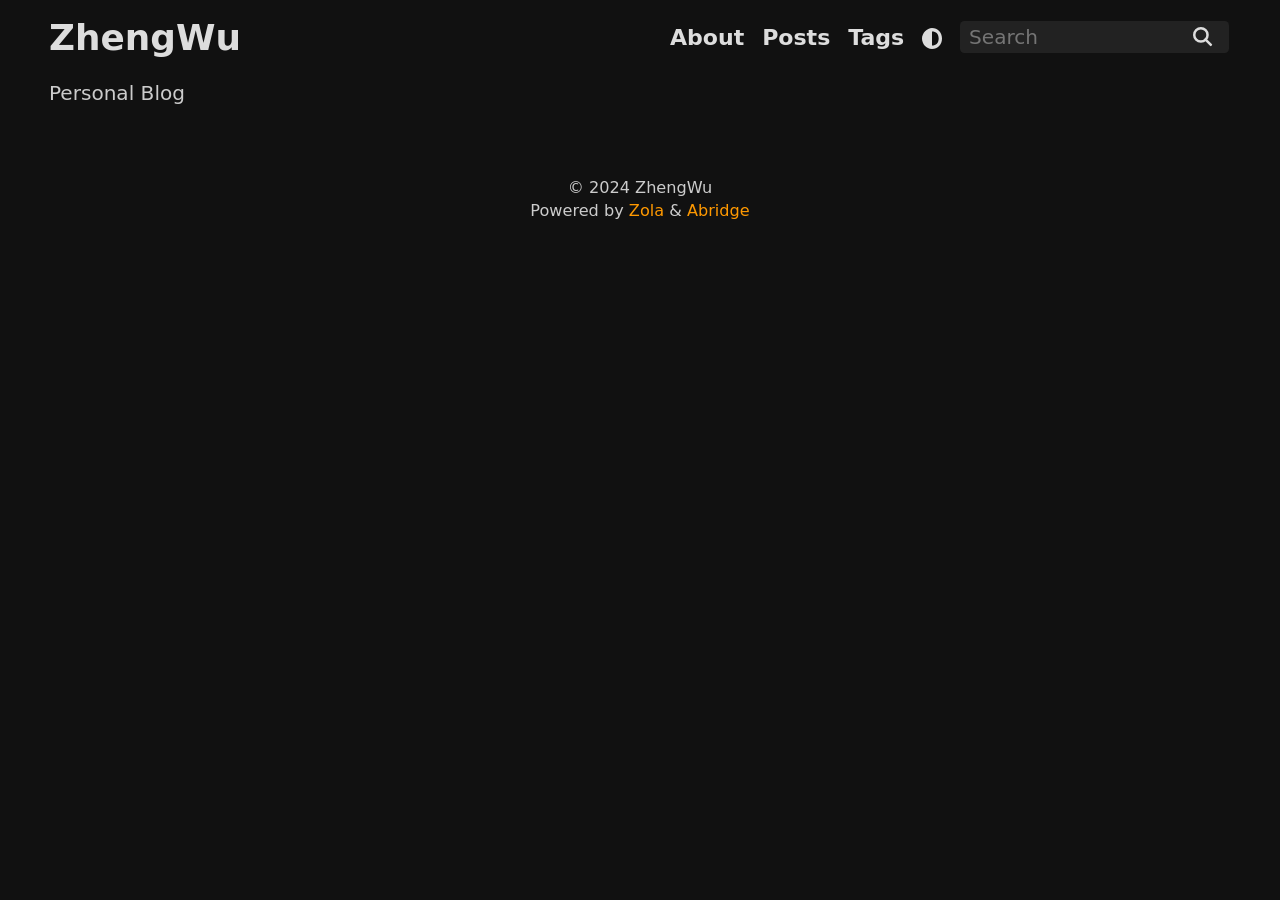
==== about/index.html @ 9439429e "Deploy rockyzhengwu/rockyzhengwu.github.io to rockyzhengwu/rockyzhengwu.github.io:gh-pages" ====
<!DOCTYPE html>
<html lang="en">
<head>
  <script src="https://rockyzhengwu.github.io/js/theme.min.js" integrity="sha384-pb++s6uBRKaQv+iAXpgA/H3IlpLZdO14tTwuCI7uXmz4aaZdByoCcM+6BhynMq/1"></script>
  <link rel="stylesheet" href="https://rockyzhengwu.github.io/abridge.css?h=05bba1e42abce3a1e3d2" />
  <meta charset="utf-8" />
  <meta http-equiv="x-ua-compatible" content="ie=edge" />
  <meta name="viewport" content="width=device-width, initial-scale=1" />
  <meta name="base" content="https://rockyzhengwu.github.io" />
  <meta name="HandheldFriendly" content="True" />
  <meta name="mobile-web-app-capable" content="yes" />
  <meta name="apple-mobile-web-app-capable" content="yes" />
  <meta name="apple-mobile-web-app-status-bar-style" content="default" />
  <link rel="preload" as="style" class="preStyle" href="https://rockyzhengwu.github.io/katex.min.css" integrity="sha384-ZPe7yZ91iWxYumsBEOn7ieg8q/o+qh/hQpSaPow8T6BwALcXSCS6C6fSRPIAnTQs" />
  <meta name="robots" content="index, follow" />
  <meta name="googlebot" content="index, follow, max-snippet:-1, max-image-preview:large, max-video-preview:-1" />
  <meta name="bingbot" content="index, follow, max-snippet:-1, max-image-preview:large, max-video-preview:-1" />
  <title>About | ZhengWu</title>
  <meta name="copyright" content="ZhengWu" />
  <meta name="description" content="" />
  <link rel="canonical" href="https://rockyzhengwu.github.io/about/" />
  <meta property="og:url" content="https://rockyzhengwu.github.io/about/" />
  <meta name="twitter:url" content="https://rockyzhengwu.github.io/about/" />
  <meta property="og:description" content="" />
  <meta name="twitter:description" content="" />
  <meta property="og:title" content="About | ZhengWu" />
  <meta name="twitter:title" content="About | ZhengWu" />
  <meta name="twitter:card" content="summary" />
  <meta property="og:site_name" content="ZhengWu" />
  <meta property="og:locale" content="en_US" />
  <meta property="og:type" content="website" />
  <meta property="og:updated_time" content="2023-05-15T07:07:00-07:00" />
  <script defer src="https://rockyzhengwu.github.io/js/prestyle.js?h=146f911a5e713e197057" integrity="sha384-6wbmVXuN+uOE0IR/CuCv4Xb2OtZHsboBoVmCp7ZrwOY6Z0NBOighQOCn+aWykf3n"></script>
  <script defer src="https://rockyzhengwu.github.io/js/theme_button.js?h=12a31e87fcbe7a55e953" integrity="sha384-UBxLGgFVZtEgNzOU3WqKoFT1oILftGjShFO4WIs1dO/jK7SNyz7BMYCYt5PffTxe"></script>
  <script defer src="https://rockyzhengwu.github.io/js/email.js?h=ee3dd742e11c5014fdef" integrity="sha384-y0LUfjslyVLYZvCOyhELpvKivlXAq27Vnbed54glXoe/pZSYS/Pfqghp/sQt1xcV"></script>
  <script defer src="https://rockyzhengwu.github.io/js/codecopy.js?h=0a54f99e682443925d3a" integrity="sha384-qssVvPpQgISh4PFkSBGTgXEMzuFO8Hat5m1MsdkpannoByWSTpLfBe4iEVl3+RiP"></script>
  <script defer src="https://rockyzhengwu.github.io/js/elasticlunr.min.js?h=4f648b9e42abdef9c436" integrity="sha384-Q8viz7rndi8MSNDtItDgVWNSrCumjepopRMlz2nElkWPRXDQAcfiZGJbrCJVXdtw"></script>
  <script defer src="https://rockyzhengwu.github.io/search_index.en.js?h=7831b64f1ba923102584" integrity="sha384-IaGcGfNF1k8l9FJrLBqcoDOFBrVvBiHGLuVLCwCpn67foR4xmFFioauPDLjxO2kg"></script>
  <script defer src="https://rockyzhengwu.github.io/js/searchjava.js?h=0c21fd0f19dbcf307af5" integrity="sha384-aScgZbiqY56Pw6uIUDpeV8tyTYskJDbi097is1f7oHsc+251G6aX3HJDfJrGx3+Q"></script>
  <script defer src="https://rockyzhengwu.github.io/js/katexbundle.min.js?h=6299b774ae77579e4404" integrity="sha384-w2LtVhWr6g/pnU4E8ZCpuUruGnK6Kw2ykIJojhKGscTSRckItl1/sZigXdTjRkkI"></script>
  <noscript><link rel="stylesheet" href="https://rockyzhengwu.github.io/nojs.css" /></noscript>



<script async src="https://www.googletagmanager.com/gtag/js?id=G-CHCLQJ465V"></script>
<script>
  window.dataLayer = window.dataLayer || [];
  function gtag() {dataLayer.push(arguments);}
  gtag('js', new Date());

  gtag('config', 'G-CHCLQJ465V');
</script>
</head>
<body>
  <header>
    <nav>
      <div><h1><a href="https://rockyzhengwu.github.io" title="ZhengWu">ZhengWu</a></h1></div>
      <div>

        <div>
          <ul><li><a class="s110" href="https://rockyzhengwu.github.io/about/"> About </a></li><li><a class="s110" href="https://rockyzhengwu.github.io/archive/"> Posts </a></li><li><a class="s110" href="https://rockyzhengwu.github.io/tags/"> Tags </a></li><li><i type="reset" id="mode" class="js svgs adjust"></i></ul>
        </div>

        <div>
          <div>
            <form autocomplete=off class="js" name="goSearch" id="searchbox">
              <div class="searchd">
                <input id="searchinput" type="text" placeholder="Search" title="Search" />
                <button type="submit" title="Search" class="svgs search"></button>
              </div>
              <div class="results"><div id="suggestions"></div></div>
            </form>
          </div>
        </div>

      </div>
    </nav>
  </header>
  <main>
    <div>
<p>Personal Blog</p>

    </div>
  </main>
  <footer>
    <div class="c">
      <nav><div><a href="https://twitter.com/zhengfivefive/" target="_blank" title="Twitter"><i type="Button" class="svg twitter" title="Twitter"></i></a><a href="https://github.com/rockyzhengwu/" target="_blank" title="Github"><i type="Button" class="svg github" title="Github"></i></a></div></nav>
      <p class="s90"> &copy; <span id="year">2024</span> ZhengWu</p>
      <p class="s90">Powered by <a href="https://www.getzola.org/" target="_blank">Zola</a> & <a href="https://github.com/jieiku/abridge/" target="_blank">Abridge</a></p>
    </div>
  </footer>
</body>
</html>
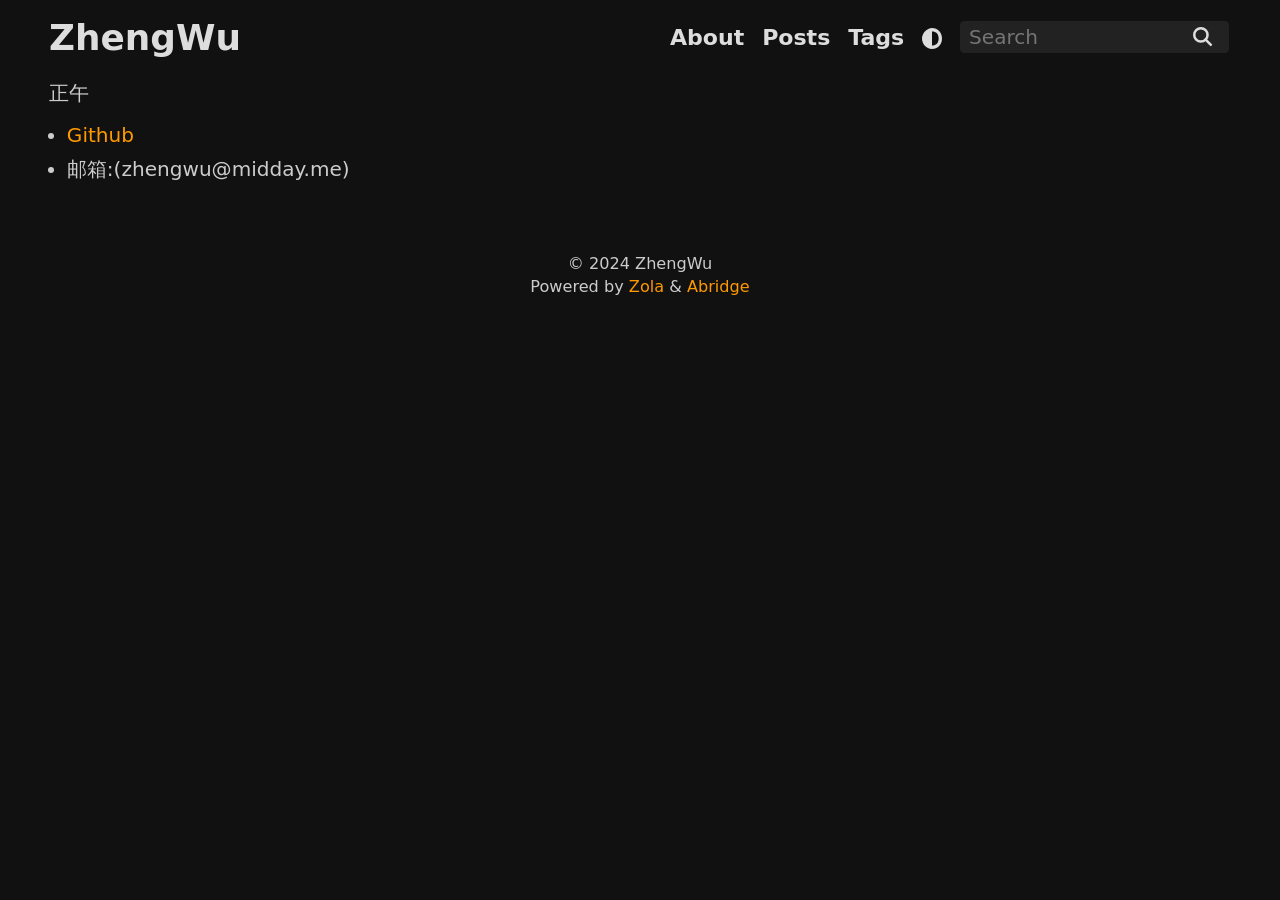
==== commit e68f2650: "Deploy rockyzhengwu/rockyzhengwu.github.io to rockyzhengwu/rockyzhengwu.github.io:gh-pages" ====
--- a/about/index.html
+++ b/about/index.html
@@ -36,7 +36,7 @@
   <script defer src="https://rockyzhengwu.github.io/js/email.js?h=ee3dd742e11c5014fdef" integrity="sha384-y0LUfjslyVLYZvCOyhELpvKivlXAq27Vnbed54glXoe/pZSYS/Pfqghp/sQt1xcV"></script>
   <script defer src="https://rockyzhengwu.github.io/js/codecopy.js?h=0a54f99e682443925d3a" integrity="sha384-qssVvPpQgISh4PFkSBGTgXEMzuFO8Hat5m1MsdkpannoByWSTpLfBe4iEVl3+RiP"></script>
   <script defer src="https://rockyzhengwu.github.io/js/elasticlunr.min.js?h=4f648b9e42abdef9c436" integrity="sha384-Q8viz7rndi8MSNDtItDgVWNSrCumjepopRMlz2nElkWPRXDQAcfiZGJbrCJVXdtw"></script>
-  <script defer src="https://rockyzhengwu.github.io/search_index.en.js?h=7831b64f1ba923102584" integrity="sha384-IaGcGfNF1k8l9FJrLBqcoDOFBrVvBiHGLuVLCwCpn67foR4xmFFioauPDLjxO2kg"></script>
+  <script defer src="https://rockyzhengwu.github.io/search_index.en.js?h=e78190633e46cb76bbac" integrity="sha384-IR7ZGJZXDHRVgf5EIMVcv+lnvEeXyKBLt8Gr+QpD2Se1kc1OH3Nk/MNvBvhIs2Mk"></script>
   <script defer src="https://rockyzhengwu.github.io/js/searchjava.js?h=0c21fd0f19dbcf307af5" integrity="sha384-aScgZbiqY56Pw6uIUDpeV8tyTYskJDbi097is1f7oHsc+251G6aX3HJDfJrGx3+Q"></script>
   <script defer src="https://rockyzhengwu.github.io/js/katexbundle.min.js?h=6299b774ae77579e4404" integrity="sha384-w2LtVhWr6g/pnU4E8ZCpuUruGnK6Kw2ykIJojhKGscTSRckItl1/sZigXdTjRkkI"></script>
   <noscript><link rel="stylesheet" href="https://rockyzhengwu.github.io/nojs.css" /></noscript>
@@ -79,7 +79,11 @@
   </header>
   <main>
     <div>
-<p>Personal Blog</p>
+<p>正午</p>
+<ul>
+<li><a rel="noopener" target="_blank" href="https://github.com/rockyzhengwu">Github</a> </li>
+<li>邮箱:(zhengwu@midday.me)</li>
+</ul>
 
     </div>
   </main>
